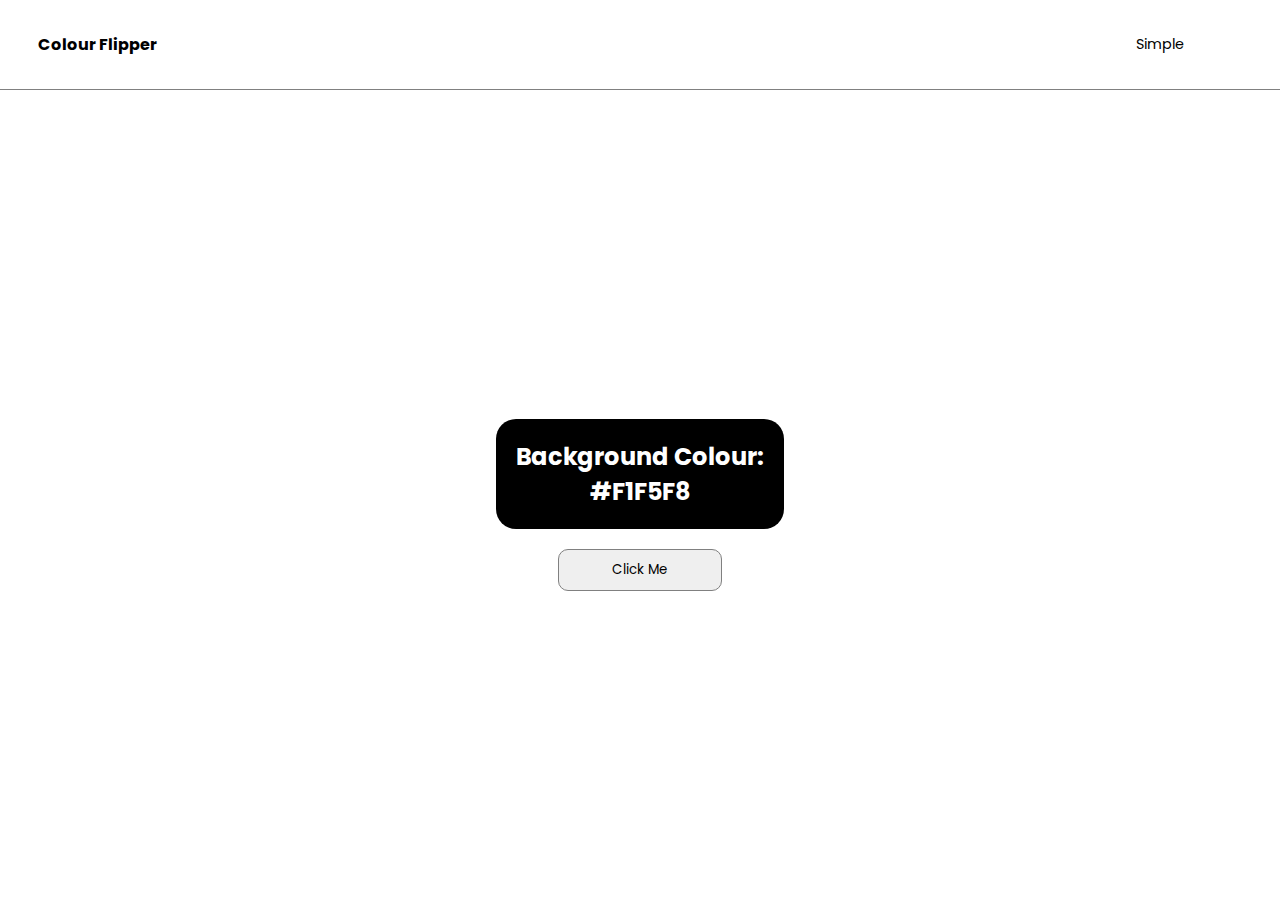
==== OneDrive/Documents/Visual Studio/Projects/Random Background/index.html @ 835b5f23 "removed nav link" ====
<!DOCTYPE html>
<html lang="en">
<head>
    <meta charset="UTF-8">
    <meta http-equiv="X-UA-Compatible" content="IE=edge">
    <meta name="viewport" content="width=device-width, initial-scale=1.0">
    <title>Random Colour Generator</title>
    <script defer src="script.js"></script>
    <link rel="stylesheet" href="styles.css">
</head>
<body>
    <nav>
        <div class="nav-logo">
            <h4>Colour Flipper</h4>
        </div>
        <ul class="nav-links">
            <li>
                <a href="index.html">Simple</a>
            </li>
        </ul>
    </nav>

    <main>
        <div class="container">
            <h2>Background Colour: 
                <span class="color">#F1F5F8</span>
            </h2>
            <button class="btn" id="btn">Click Me</button>
        </div>
    </main>
</body>
</html>
---- OneDrive/Documents/Visual Studio/Projects/Random Background/styles.css ----
@import url('https://fonts.googleapis.com/css2?family=Poppins:wght@100;200;300;400;500;600;700;800&display=swap');

* {
    box-sizing: border-box;
    padding: 0;
    margin: 0;
}

body {
    font-family: 'Poppins', sans-serif;
    height: 100%;
}

nav {
    display: flex;
    height: 10vh;
    justify-content: space-between;
    align-items: center;
    padding: 10px 3%;
    border-bottom: solid 1px gray;
}

/* NAV BAR STYLING */

.nav-links {
    display: flex;
    list-style-type: none;
    font-size: .9rem;
    padding: 0 5%;
}

.nav-links li {
    padding: 0 5%;
}

.nav-links a {
    text-decoration: none;
    color: black;
}

a:hover {
    border-bottom: solid 1px black;
}

/* MAIN SECTION STYLING */

main {
    min-height: 90vh;
    display: grid;
    place-items: center;
}

.container {
    display: flex;
    flex-direction: column;
    align-items: center;
}

.container h2, .container a {
    padding: 20px;
    margin: 20px;
}

.container h2 {
    background-color: black;
    color: white;
    border-radius: 20px;
    display: flex;
    align-items: center;
    justify-content: center;
    flex-direction: column;
}

.btn {
    width: 50%;
    padding: 3%;
    border-radius: 10px;
    border: solid 1px grey;
    font-family: 'Poppins', sans-serif;
    cursor: pointer;
}
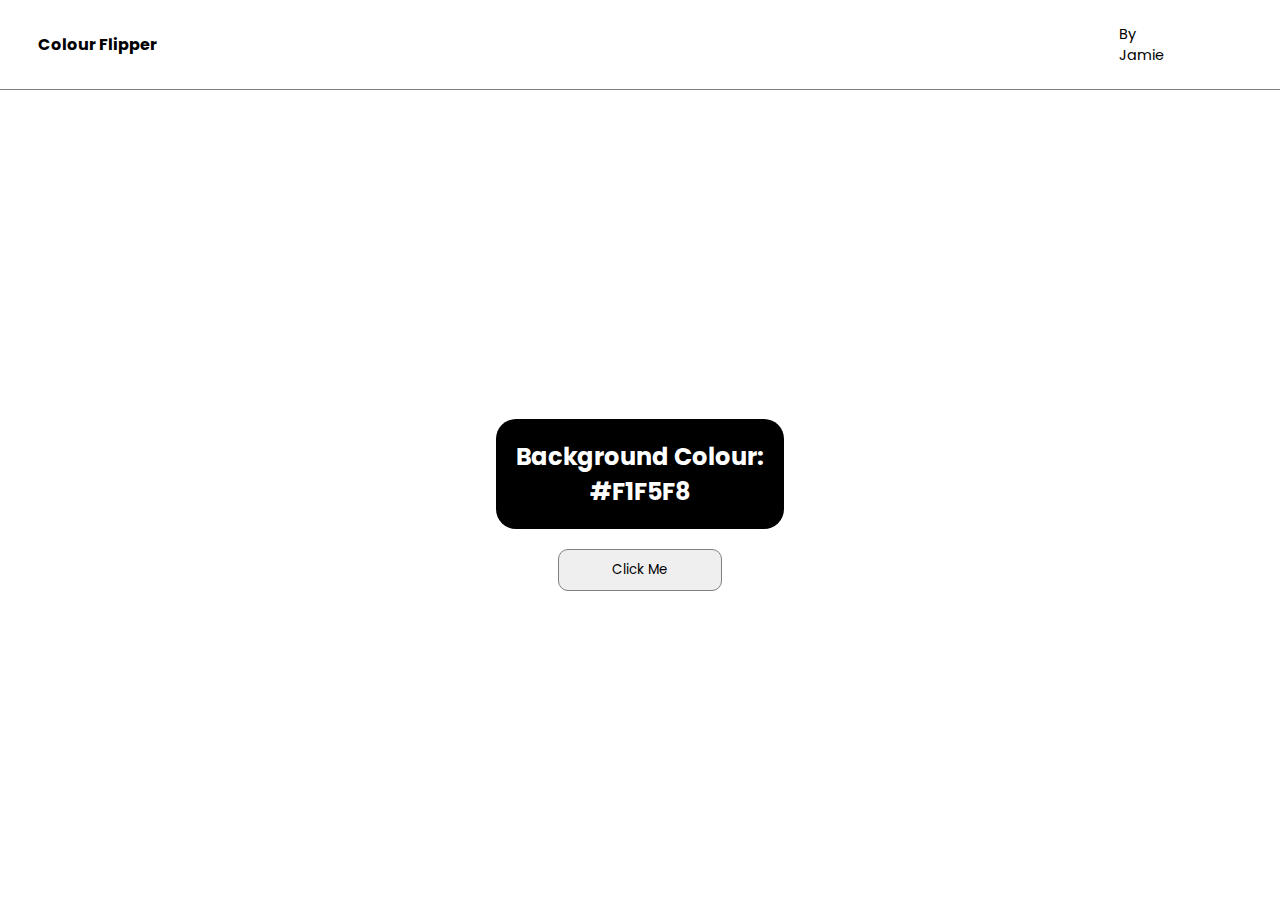
==== commit 3cc6c0e6: "added icon" ====
--- a/OneDrive/Documents/Visual Studio/Projects/Random Background/index.html
+++ b/OneDrive/Documents/Visual Studio/Projects/Random Background/index.html
@@ -6,6 +6,7 @@
     <meta name="viewport" content="width=device-width, initial-scale=1.0">
     <title>Random Colour Generator</title>
     <script defer src="script.js"></script>
+    <link rel="icon" href="./icon.png">
     <link rel="stylesheet" href="styles.css">
 </head>
 <body>
@@ -15,7 +16,7 @@
         </div>
         <ul class="nav-links">
             <li>
-                <a href="index.html">Simple</a>
+                <a href="index.html">By Jamie</a>
             </li>
         </ul>
     </nav>
@@ -25,7 +26,9 @@
             <h2>Background Colour: 
                 <span class="color">#F1F5F8</span>
             </h2>
+
             <button class="btn" id="btn">Click Me</button>
+           
         </div>
     </main>
 </body>
